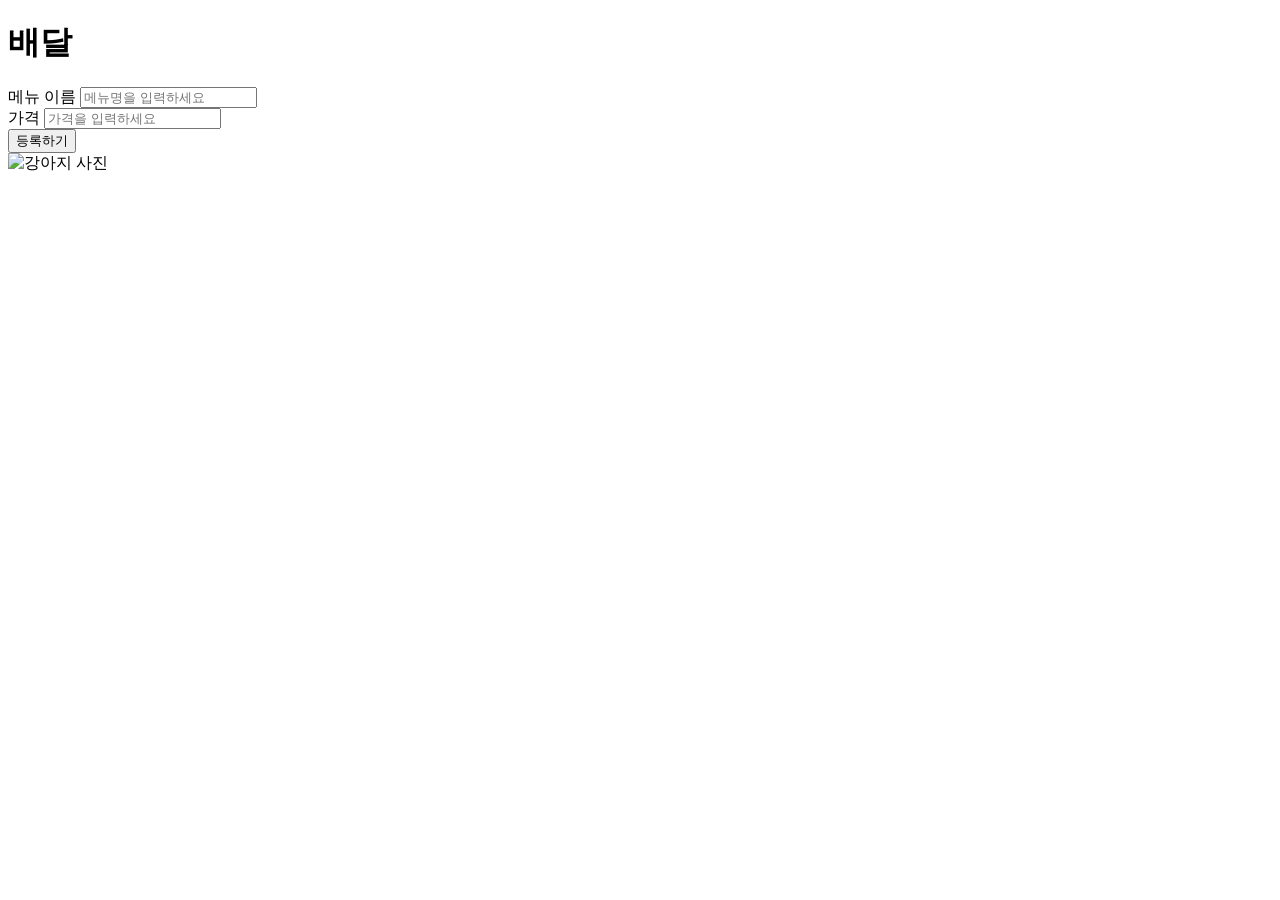
==== index.html @ 61b3b26b "Add files via upload" ====
<!DOCTYPE html>
<html lang="ko">
<head>
  <meta charset="UTF-8">
  <meta name="viewport" content="width=device-width, initial-scale=1.0">
  <title>배달</title>
  <link rel="stylesheet" href="0921.css">
</head>
<body>

  <!-- 1. 헤더: '배달' 글자만 배치 -->
  <header class="header">
    <h1>배달</h1>
  </header>

  <!-- 2. 메인 컨테이너 -->
  <main class="container">
    
    <!-- 메뉴 이름 & 가격 입력창 -->
    <form class="menu-form">
      <div class="input-group">
        <label for="menu-name">메뉴 이름</label>
        <input type="text" id="menu-name" placeholder="메뉴명을 입력하세요">
      </div>

      <div class="input-group">
        <label for="menu-price">가격</label>
        <input type="text" id="menu-price" placeholder="가격을 입력하세요">
      </div>

      <button type="button" class="btn-submit">등록하기</button>
    </form>

    <!-- ⭐ 강아지 사진 들어가는 곳 ⭐ -->
    <div class="photo-box">
      <img src="https://img.petokoto.com/media/2020/06/esfdhj.jpg" alt="강아지 사진">
    </div>

  </main>

</body>
</html>
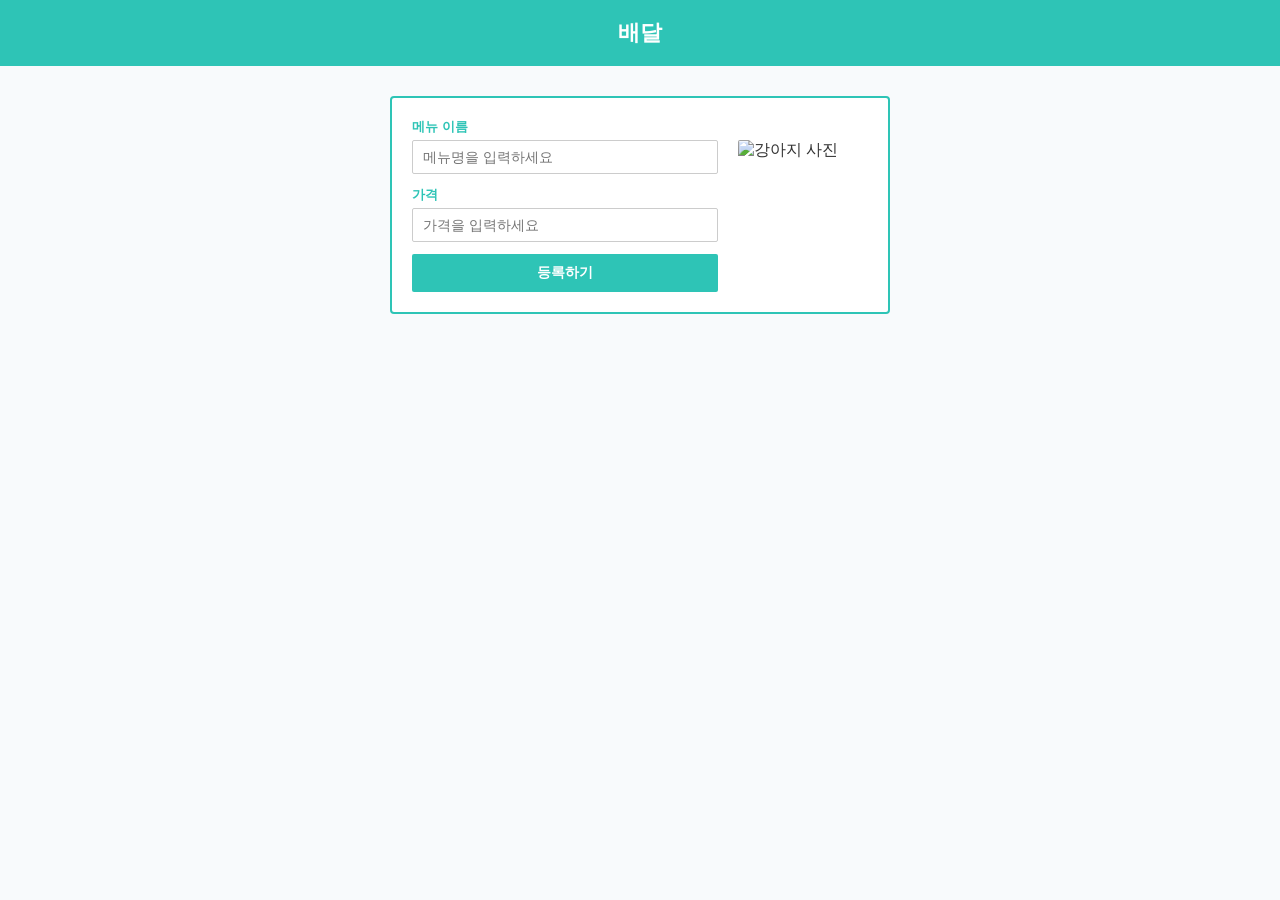
==== commit 45b52903: "Add files via upload" ====
--- a/index.html
+++ b/index.html
@@ -4,7 +4,7 @@
   <meta charset="UTF-8">
   <meta name="viewport" content="width=device-width, initial-scale=1.0">
   <title>배달</title>
-  <link rel="stylesheet" href="0921.css">
+  <link rel="stylesheet" href="index.css">
 </head>
 <body>
 
--- a/index.css
+++ b/index.css
@@ -0,0 +1,101 @@
+/* 기본 리셋 */
+* {
+  box-sizing: border-box;
+  margin: 0;
+  padding: 0;
+}
+
+body {
+  font-family: Arial, sans-serif;
+  background-color: #f8fafc;
+  color: #333;
+}
+
+/* 헤더: 배달 글자만 깔끔하게 */
+.header {
+  background-color: #2EC4B6; /* 민트 색상 */
+  color: #ffffff;
+  padding: 18px;
+  text-align: center;
+}
+
+.header h1 {
+  font-size: 22px;
+  font-weight: bold;
+}
+
+/* 메인 박스 (라운딩 최소화, 그림자 제거) */
+.container {
+  max-width: 500px;
+  margin: 30px auto;
+  padding: 20px;
+  background-color: #ffffff;
+  border: 2px solid #2EC4B6;
+  border-radius: 4px; /* 최소한의 라운딩 */
+  display: flex;
+  gap: 20px;
+  align-items: center;
+}
+
+/* 입력창 폼 영역 */
+.menu-form {
+  flex: 1;
+  display: flex;
+  flex-direction: column;
+  gap: 12px;
+}
+
+.input-group {
+  display: flex;
+  flex-direction: column;
+  gap: 4px;
+}
+
+.input-group label {
+  font-size: 13px;
+  font-weight: bold;
+  color: #2EC4B6;
+}
+
+.input-group input {
+  padding: 8px 10px;
+  border: 1px solid #cccccc;
+  border-radius: 2px;
+  font-size: 14px;
+  outline: none;
+}
+
+.input-group input:focus {
+  border-color: #2EC4B6;
+}
+
+/* 버튼 */
+.btn-submit {
+  padding: 10px;
+  background-color: #2EC4B6;
+  color: white;
+  border: none;
+  border-radius: 2px;
+  font-size: 14px;
+  font-weight: bold;
+  cursor: pointer;
+}
+
+.btn-submit:hover {
+  background-color: #25a195;
+}
+
+/* ⭐ 강아지 사진 영역 ⭐ */
+.photo-box {
+  width: 130px;
+  height: 130px;
+  border-radius: 2px;
+  overflow: hidden;
+  flex-shrink: 0;
+}
+
+.photo-box img {
+  width: 100%;
+  height: 100%;
+  object-fit: cover;
+}
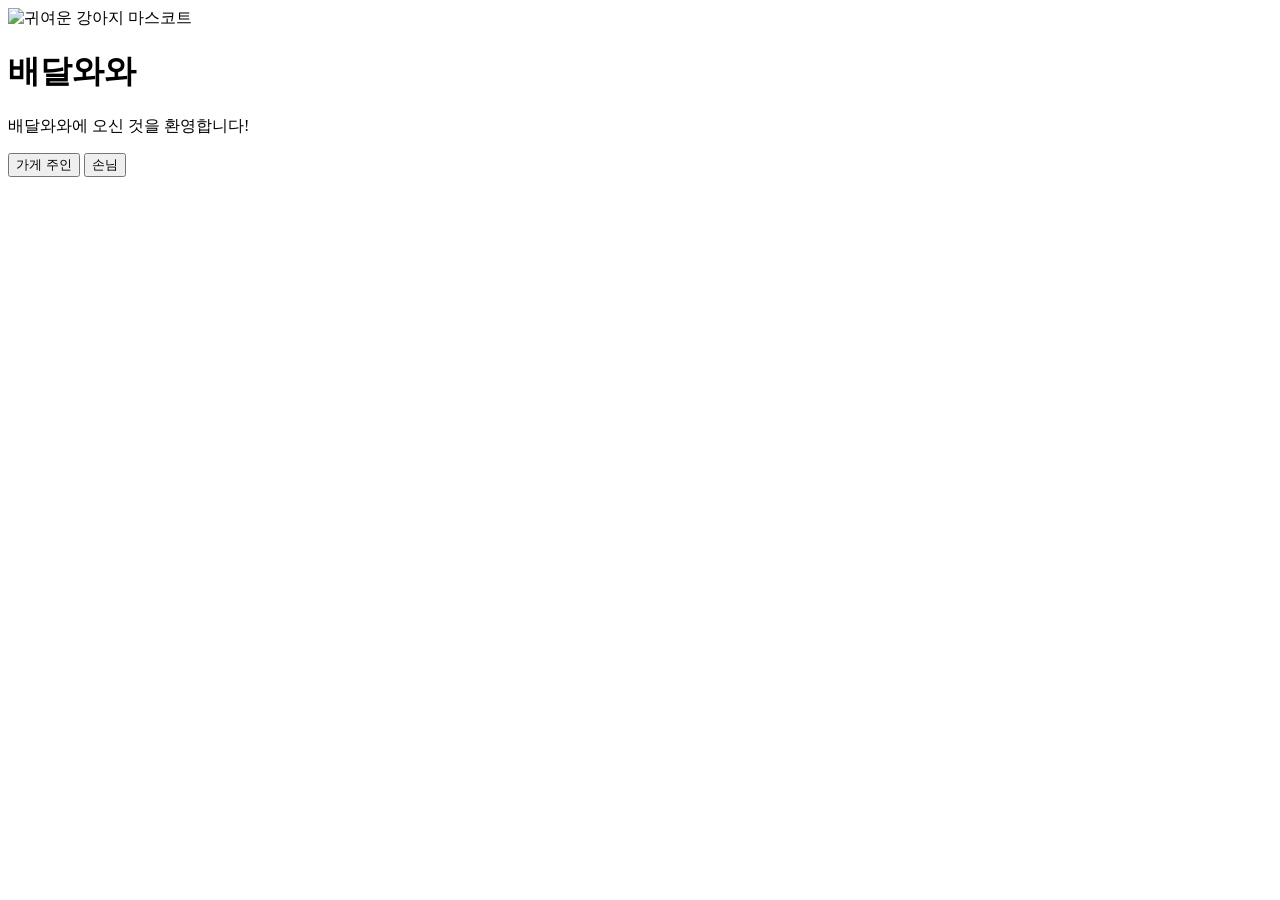
==== commit 7a135864: "Add files via upload" ====
--- a/index.html
+++ b/index.html
@@ -1,42 +1,31 @@
 <!DOCTYPE html>
 <html lang="ko">
 <head>
-  <meta charset="UTF-8">
-  <meta name="viewport" content="width=device-width, initial-scale=1.0">
-  <title>배달</title>
-  <link rel="stylesheet" href="index.css">
+    <meta charset="UTF-8">
+    <meta name="viewport" content="width=device-width, initial-scale=1.0">
+    <title>배달와와 - 환영합니다</title>
+    <link rel="stylesheet" href="1003.css">
 </head>
 <body>
+    <div class="welcome-container">
+        <!-- 강아지 사진 (귀여운 강아지 무료 이미지 예시) -->
+        <div class="image-wrapper">
+            <img src="wawa.jpg" alt="귀여운 강아지 마스코트" class="puppy-img">
+        </div>
 
-  <!-- 1. 헤더: '배달' 글자만 배치 -->
-  <header class="header">
-    <h1>배달</h1>
-  </header>
+        <!-- 큰 제목 -->
+        <h1 class="main-title">배달와와</h1>
 
-  <!-- 2. 메인 컨테이너 -->
-  <main class="container">
-    
-    <!-- 메뉴 이름 & 가격 입력창 -->
-    <form class="menu-form">
-      <div class="input-group">
-        <label for="menu-name">메뉴 이름</label>
-        <input type="text" id="menu-name" placeholder="메뉴명을 입력하세요">
-      </div>
+        <!-- 작은 환영 멘트 -->
+        <p class="sub-title">배달와와에 오신 것을 환영합니다!</p>
 
-      <div class="input-group">
-        <label for="menu-price">가격</label>
-        <input type="text" id="menu-price" placeholder="가격을 입력하세요">
-      </div>
-
-      <button type="button" class="btn-submit">등록하기</button>
-    </form>
-
-    <!-- ⭐ 강아지 사진 들어가는 곳 ⭐ -->
-    <div class="photo-box">
-      <img src="https://img.petokoto.com/media/2020/06/esfdhj.jpg" alt="강아지 사진">
+        <!-- 선택 버튼 영역 -->
+        <div class="button-group">
+            <button class="role-btn owner-btn" id="ownerBtn">가게 주인</button>
+            <button class="role-btn customer-btn" id="customerBtn">손님</button>
+        </div>
     </div>
 
-  </main>
-
+    <script src="1003.js"></script>
 </body>
 </html>
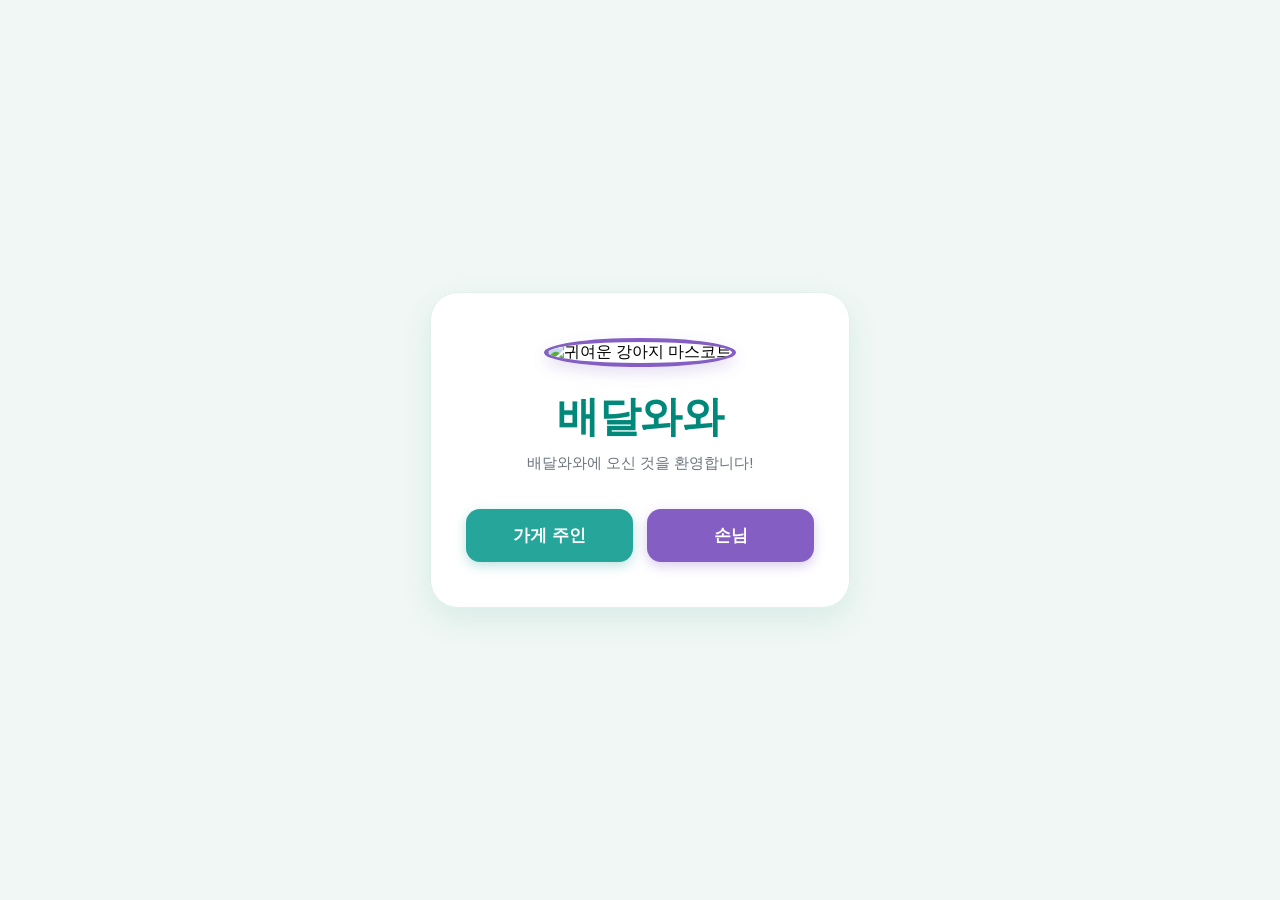
==== commit 3097540c: "Update stylesheet and script file references in HTML" ====
--- a/index.html
+++ b/index.html
@@ -4,7 +4,7 @@
     <meta charset="UTF-8">
     <meta name="viewport" content="width=device-width, initial-scale=1.0">
     <title>배달와와 - 환영합니다</title>
-    <link rel="stylesheet" href="1003.css">
+    <link rel="stylesheet" href="index.css">
 </head>
 <body>
     <div class="welcome-container">
@@ -26,6 +26,6 @@
         </div>
     </div>
 
-    <script src="1003.js"></script>
+    <script src="index.js"></script>
 </body>
-</html>+</html>
--- a/index.css
+++ b/index.css
@@ -0,0 +1,106 @@
+/* 기본 스타일 초기화 */
+* {
+    margin: 0;
+    padding: 0;
+    box-sizing: border-box;
+}
+
+body {
+    font-family: 'Apple SD Gothic Neo', 'Malgun Gothic', sans-serif;
+    /* 전체 배경: 은은한 연한 민트톤 */
+    background-color: #f0f7f4; 
+    display: flex;
+    justify-content: center;
+    align-items: center;
+    height: 100vh;
+}
+
+/* 메인 컨테이너 */
+.welcome-container {
+    text-align: center;
+    background: #ffffff;
+    padding: 45px 35px;
+    border-radius: 28px;
+    /* 부드러운 민트 계열 그림자 */
+    box-shadow: 0 12px 30px rgba(53, 162, 139, 0.12);
+    width: 90%;
+    max-width: 420px;
+    border: 1px solid #e1f0eb;
+}
+
+/* 강아지 이미지 스타일 */
+.image-wrapper {
+    margin-bottom: 22px;
+}
+
+.puppy-img {
+    width: 140px;
+    height: 140px;
+    object-fit: cover;
+    border-radius: 50%;
+    /* 포인트 컬러인 보라색 테두리 */
+    border: 4px solid #845ec2;
+    box-shadow: 0 6px 15px rgba(132, 94, 194, 0.2);
+}
+
+/* 제목 스타일 (메인: 민트/청록 계열) */
+.main-title {
+    font-size: 2.6rem;
+    color: #00897b;
+    margin-bottom: 8px;
+    font-weight: 800;
+    letter-spacing: -0.5px;
+}
+
+/* 서브 환영 멘트 스타일 */
+.sub-title {
+    font-size: 0.95rem;
+    color: #6c757d;
+    margin-bottom: 35px;
+    font-weight: 500;
+}
+
+/* 버튼 그룹 영역 */
+.button-group {
+    display: flex;
+    gap: 14px;
+    justify-content: center;
+}
+
+/* 공통 버튼 스타일 */
+.role-btn {
+    flex: 1;
+    padding: 15px 20px;
+    font-size: 1.05rem;
+    font-weight: bold;
+    border: none;
+    border-radius: 14px;
+    cursor: pointer;
+    transition: all 0.25s ease-in-out;
+}
+
+/* 가게 주인 버튼 (메인 민트 컬러) */
+.owner-btn {
+    background-color: #26a69a;
+    color: white;
+    box-shadow: 0 4px 12px rgba(38, 166, 154, 0.3);
+}
+
+.owner-btn:hover {
+    background-color: #00897b;
+    transform: translateY(-2px);
+    box-shadow: 0 6px 15px rgba(38, 166, 154, 0.4);
+}
+
+/* 손님 버튼 (포인트 보라색 컬러) */
+.customer-btn {
+    background-color: #845ec2;
+    color: white;
+    box-shadow: 0 4px 12px rgba(132, 94, 194, 0.3);
+}
+
+.customer-btn:hover {
+    background-color: #6b4c9a;
+    transform: translateY(-2px);
+    box-shadow: 0 6px 15px rgba(132, 94, 194, 0.4);
+}
